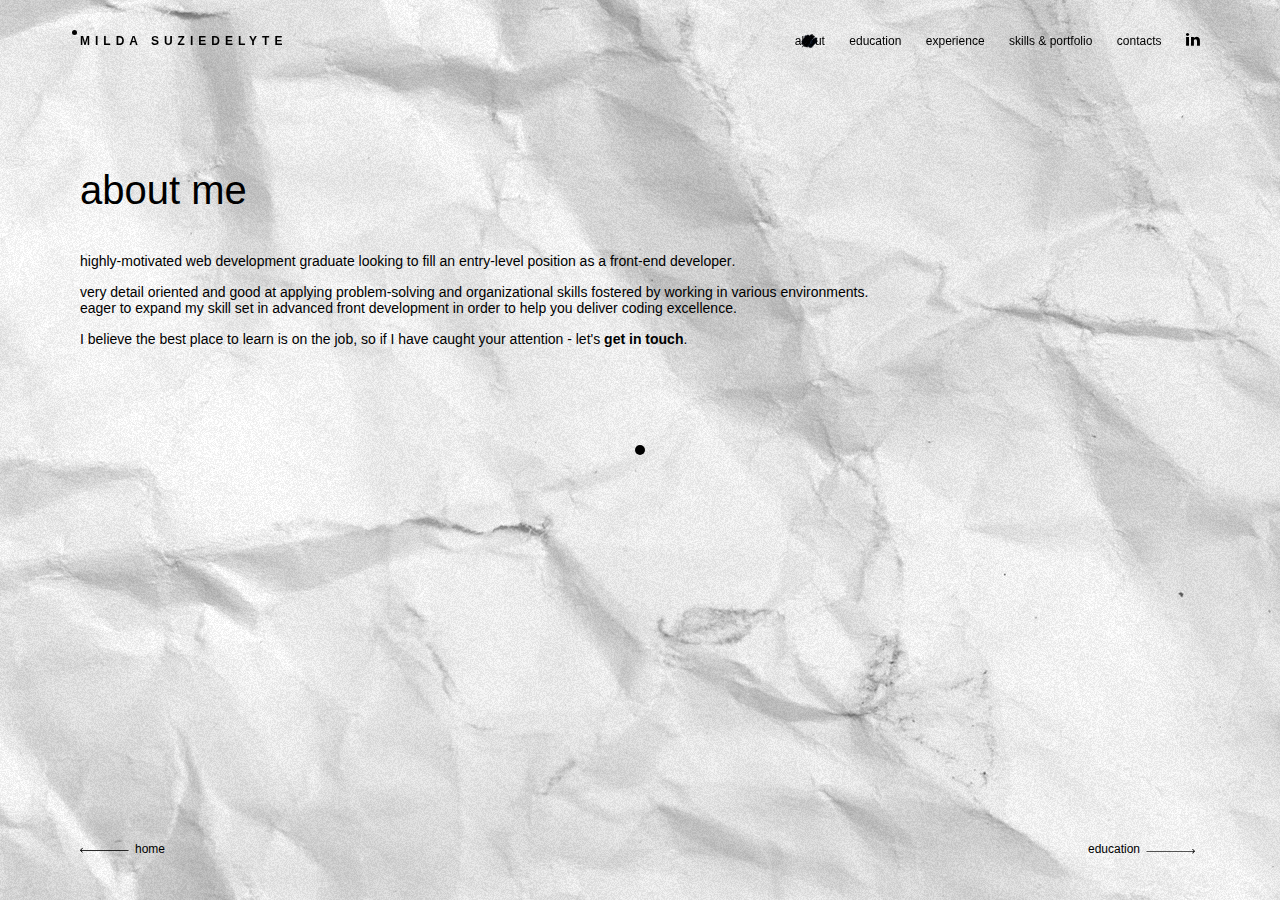
==== other/about-me.html @ 471f2a55 "personal project" ====
<!DOCTYPE html>
<html lang="en">

<head>
    <meta charset="UTF-8">
    <meta name="viewport" content="width=device-width, initial-scale=1.0">
    <title>Milda. About me</title>
    <!-- reset -->
    <link rel="stylesheet" href="../css/reset.css">
    <!-- 3rd party -->
    <link rel="stylesheet" href="../css/font-awesome.min.css">
    <!-- components -->
    <link rel="stylesheet" href="../css/cursor.css">
    <link rel="stylesheet" href="../css/noise.css">
    <!-- custom / other -->
    <link rel="stylesheet" href="./css/custom.css">
    <!-- <link rel="stylesheet" href="./css/custom.css"> -->
    <link rel="icon" href="../img/favicon.png" type="image/gif" sizes="16x16">
</head>
<script type="text/javascript">
    document.addEventListener("DOMContentLoaded",function(){
      let node = document.querySelector('.preload-transitions');
      node.classList.remove('preload-transitions');
    });
  </script>
<body class="preload-transitions">
    <canvas id="noise" class="noise"></canvas>
    <header>
        <div class="left">
            <div class="dot"></div>
            <a id="logo" href="../index.html">MILDA SUZIEDELYTE</a>
        </div>  
        <div class="right">
            <nav class="nav">
                <a id="nav-about" class="nav-item about-selected" href="./about-me.html">about</a>
                <a id="nav-edu" class="nav-item" href="./education.html">education</a>
                <a id="nav-exp" class="nav-item" href="./experience.html">experience</a>
                <a id="nav-port" class="nav-item" href="./skillsPortfolio.html">skills & portfolio</a>
                <a id="nav-cont" class="nav-item" href="./contacts.html">contacts</a>
                <a id="linkedin" href="www.linkedin.com/in/milda-suziedelyte" class="fa fa-linkedin"></a>

            </nav>
            <div class="header-sandwitch">
                <div id="burger" class="sandwitch-icon"></div>
                <div id="burger" class="sandwitch-icon1"></div>
                <div id="burger" class="sandwitch-icon2"></div>
            </div>
        </div>
    </header>
    <!-- <main class="container"> -->
    <main class="info-container">
            <h2>about me</h2>
            <p>highly-motivated web development graduate looking to fill an entry-level position as a <span style="font-weight:500">front-end developer</span>. </p>
            <p>very detail oriented and good at applying problem-solving and organizational skills fostered by working in various environments. eager to expand my skill set in advanced front development in order to help you deliver coding excellence.</p>
            <p>I believe the best place to learn is on the job, so if I have caught your attention - let's <a href="./contacts.html">get in touch</a>.</p>
            <!-- <p>hi, my name is Milda and I am on my way to becoming front-end developer.</p><p>for the last six months I have been studying the fundamentals of <span style="font-weight:500">full-stack development</span> at Baltic Institute of Technology, but the whole <span id="story-button"><img id="story-arrow" class="story-hidden" src="../img/curved-arrow.png" alt="">story</span> of me becoming a developer have started years ago. Anyway, I believe I have some traits that would make me good developer:</p>
            <ul>
                <li>I take tasks seriously - I listen, hear and try to accomplish.</li>
                <li>I love problem-solving and organizing, so I try to find and understand the best possible ways, I discuss and reconcile if needed. </li>
                <li>My eyes and brain admire accuracy and I show attention to details, so apart from the fact that these 2px in the wrong place will never see the light, I enjoy writing clean code that works well.</li>
            </ul>
            <p>I know there is still plenty to learn, but that does not scare me, as continuous self-development is one of my key values. </p><p>Even so, I believe the best place to learn is on the job, so if I have caught your attention - let's <a href="./contacts.html">get in touch</a>.</p>
            <p id="story" class="story-hidden">I have always been math and logic oriented, thus did not really believe in destiny related things, yet… Finishing school, I was not sure where to do, so my parents took me to get career aptitude test done. Guess the result? IT. At that time it looked scary, my parents were not sure if that is the best choice for me and I did not know what to think, especially considering the developer stereotype about ten years ago. Thus, I started studies, that I quit after 1.5 years, then the other studies followed, that I absolutely adored, yet quite fast understood it is not what I want to do daily. And as life went on at some point I took another career test, guess the result again? It is like I see it in front of my eyes written - software developer and web designer! But life took another turn again… So, event though I do not know exactly what was stopping me every time, now I am pretty sure I am ready to admit that I want to be front-end developer.</p>         -->
    </main>
    <div class="footer">
            <a class='icon-left' href="../index.html"><img class='icon'  src="../img/arraw.PNG" alt="">home</a>
            <a class='icon-right' href="./education.html">education<img class='icon-r'  src="../img/arraw.PNG" alt=""></a>
    </div>

      <!-- CURSOR -->
    <div class="cursor-dot"></div>

    <!-- JS -->
    <script src="./js/cursor.js"></script>
    <script src="./js/main.js" type="module"></script>

</body>

</html>
---- css/cursor.css ----
html,
body * {
    cursor: none;        
}

.cursor-dot,
.cursor-dot-outline {
    pointer-events: none;
    position: absolute;
    top: 50%;
    left: 50%;
    border-radius: 50%;
    opacity: 0;
    transform: translate(-50%, -50%);
    transition: opacity 0.3s ease-in-out,
                transform 0.3s ease-in-out;
    z-index: 999999;
}

.cursor-dot {
    width: 10px;
    height: 10px;
    background-color: black;
    transition: width 0.5s, height 0.5s;
}
---- css/noise.css ----
.noise {
    z-index: 100;
    position: absolute;
    top: 0;
    left: 0;
    
    width: 100%;
    height: 100%;
    
    pointer-events: none;
    opacity: .05;
}
---- other/css/custom.css ----
body{
    background: url('../../img/view-white-crumpled-paper.jpg') no-repeat center center fixed;  
    min-height: 100vh;
    position: relative;
}

.cursor-dot {
    background-color:black;
}

/* ----------------- */

header{
    display: flex;
    justify-content: space-between;
    align-items:flex-end;
    width: 100%;
    padding: 30px 80px 20px 80px;
    position: sticky;
    top: 0;
    left: 0;
    z-index: 10000;
    /* background-color: white;
    opacity: 0.5; */
}

    .left{
        position:relative;
        letter-spacing: 5px;
    }

        .dot{
            width: 5px;
            height: 5px;
            background-color: black;
            border-radius: 50%;
            position: absolute;
            top: 0px;
            left: -8px;
            animation: blink 3s infinite;
        }
        
            @keyframes blink {
                0% { opacity: 0; }
                50% { opacity: 1; }
                100% { opacity: 0; }
            }

        #logo{
            font-size: 12px;
            letter-spacing: 5px; 
            color: black;
            vertical-align: bottom;
            font-weight: 600;
        }  

            nav a{
                color: black;
                font-size: 12px;
                vertical-align: bottom;
                margin-left: 20px;
            }

                #nav-about:hover,
                .about-selected{
                    background-image: url('../../img/scribble1.png');
                    background-repeat: no-repeat;
                    background-size: contain;
                    background-position: center;
                }

                #nav-edu:hover,
                .edu-selected{
                    background-image: url('../../img/scribble2.png');
                    background-repeat: no-repeat;
                    background-size: contain;
                    background-position: center;
                }

                #nav-exp:hover,
                .exp-selected {
                    background-image: url('../../img/scribble3.png');
                    background-repeat: no-repeat;
                    background-size: contain;
                    background-position: center;
                }

                #nav-port:hover,
                .port-selected {
                    background-image: url('../../img/scribble4.png');
                    background-repeat: no-repeat;
                    background-size: contain;
                    background-position: center;
                }

                #nav-cont:hover,
                .cont-selected {
                    background-image: url('../../img/scribble5.png');
                    background-repeat: no-repeat;
                    background-size: contain;
                    background-position: center;
                }

                #linkedin{
                    margin-bottom: 1px;
                }
                #linkedin:hover{
                    color: #0e76a8;
                }

    /* ABOUT-ME START */

.info-container{
    margin: 100px 0 0 80px;
    padding-bottom: 100px;
    width: 800px;
}

    .info-container h2{
        font-size: 40px;
        margin-bottom: 40px;
    }

    .info-container p{
        font-size: 14px;
        margin-top: 15px;
    }

        .info-container p a{
            font-weight: 600;
        }

        .info-container p a:hover{
            color: #B67150;
        }

        #story{
        font-size: 14px;
        }

        #story-button{
            position: relative;
            font-weight: 600;
        }

        #story-button:hover{
            color: #B67150;
        }

        #story-arrow{
            height: 50px;
            position: absolute;
            left: -135px;
            top: 5px;
        }

        .story-hidden{
        display: none;
        }

        .story-show{
            display: block;
        }

        ul {
            margin-top: 15px;
            list-style: none; 
            margin: 10px 10px;
          }
          
          ul li::before {
            content: "\2022";  
            color: black; 
            font-weight: bold; 
            display: inline-block; 
            width: 1em; 
            margin-left: -1em; 
            font-size: 10px;
          }

        li{
            font-size: 12px;
        }

/* FOOTER START */

.footer{
    position: absolute;
    padding: 20px 0 40px 0;
    bottom:0px;
    left:80px;
    right:80px;
}

.footer a{
    color:black;
    font-size: 12px;
}

.icon-right{
    float: right;
}

.icon,
.icon-r{
    width: 50px;
    margin-top: 4px;
    margin-right: 5px;
}

.icon-left:hover{
  background-image: url('../../img/arraw2.PNG');
  background-repeat: no-repeat;
  background-size: 50px;
  background-position: left;
}

.icon-r{
  margin-left: 5px;
  transform: rotate(180deg);   
}

  .icon-right:hover{
      background-image: url('../../img/arraw1.PNG');
      background-repeat: no-repeat;
      background-size: 50px;
      background-position: right;
  }

  /* EDUCATION START */

.edu-item{
    /* display: inline-block; */
}

.edu-item > h4{
    display: inline-block;
    width: 140px;
    font-size: 12px;
    line-height: 18px;
    vertical-align: top;
    font-weight: 600;
    /* background-color: lightsalmon; */
    padding: 10px;
    /* margin-bottom: 10px; */
}

.item-info{
    width: 70%;
    /* width: calc(100% - 140%); */
    display: inline-block;
    vertical-align: top;
    /* flex-grow: 8; */
    /* background-color: aqua; */
    padding: 10px;
}

.item-info h4{
    font-size: 14px;
    font-weight: 600;
    margin-bottom: 5px;
}

.item-info p{
    font-size: 13px;
}

.edu{
    background-color: lightsalmon;
 
 }
 
 .edu h4{
    color: black;
 }
 
 .edu p{
    color: grey;
 }
 
 .place{
    display: inline-block;
    float:left;
 }
 
 .year{
    display: inline-block;
    float:right;
 }


  /* PORTFOLIO START */

    .skills-container{
        display: flex;
        /* width: 900px; */
        justify-content: space-between;
    }

        .skills-item{
            margin-bottom: 20px;
            display: inline-block;
            /* flex-grow: 1; */
            /* flex-basis: 31%; */
            
        }

            .skills h4{
                    font-size: 14px;
                    line-height: 18px;
                    font-weight: 600;
                    margin-bottom: 20px;
                }


            .langs{
                display: flex;
                justify-content: space-between;
            }
    
                .langs img{
                    height: 55px;
                    /* margin-right: 20px; */
                    /* filter: grayscale(100%); */
                }

    .portfolio{
      margin-top: 30px;
    }

        .portfolio-container{
            display: flex;
            /* width: 900px; */
            justify-content: space-between;
            align-items: center;

        }

            .portfolio img{
                height: 100px;
                filter: grayscale(100%);
            }

            .portfolio img:hover{
                filter:none;
            }

            #git{
                height: 55px;
            }




    /* CONTACTS START */

    .contacts *{
        display: block;
        margin-bottom: 20px;
    }

    #ph{
        height:13px;
    }
    
    #em{
        height:18px;
    }
---- other/css/custom.css ----
body{
    background: url('../../img/view-white-crumpled-paper.jpg') no-repeat center center fixed;  
    min-height: 100vh;
    position: relative;
}

.cursor-dot {
    background-color:black;
}

/* ----------------- */

header{
    display: flex;
    justify-content: space-between;
    align-items:flex-end;
    width: 100%;
    padding: 30px 80px 20px 80px;
    position: sticky;
    top: 0;
    left: 0;
    z-index: 10000;
    /* background-color: white;
    opacity: 0.5; */
}

    .left{
        position:relative;
        letter-spacing: 5px;
    }

        .dot{
            width: 5px;
            height: 5px;
            background-color: black;
            border-radius: 50%;
            position: absolute;
            top: 0px;
            left: -8px;
            animation: blink 3s infinite;
        }
        
            @keyframes blink {
                0% { opacity: 0; }
                50% { opacity: 1; }
                100% { opacity: 0; }
            }

        #logo{
            font-size: 12px;
            letter-spacing: 5px; 
            color: black;
            vertical-align: bottom;
            font-weight: 600;
        }  

            nav a{
                color: black;
                font-size: 12px;
                vertical-align: bottom;
                margin-left: 20px;
            }

                #nav-about:hover,
                .about-selected{
                    background-image: url('../../img/scribble1.png');
                    background-repeat: no-repeat;
                    background-size: contain;
                    background-position: center;
                }

                #nav-edu:hover,
                .edu-selected{
                    background-image: url('../../img/scribble2.png');
                    background-repeat: no-repeat;
                    background-size: contain;
                    background-position: center;
                }

                #nav-exp:hover,
                .exp-selected {
                    background-image: url('../../img/scribble3.png');
                    background-repeat: no-repeat;
                    background-size: contain;
                    background-position: center;
                }

                #nav-port:hover,
                .port-selected {
                    background-image: url('../../img/scribble4.png');
                    background-repeat: no-repeat;
                    background-size: contain;
                    background-position: center;
                }

                #nav-cont:hover,
                .cont-selected {
                    background-image: url('../../img/scribble5.png');
                    background-repeat: no-repeat;
                    background-size: contain;
                    background-position: center;
                }

                #linkedin{
                    margin-bottom: 1px;
                }
                #linkedin:hover{
                    color: #0e76a8;
                }

    /* ABOUT-ME START */

.info-container{
    margin: 100px 0 0 80px;
    padding-bottom: 100px;
    width: 800px;
}

    .info-container h2{
        font-size: 40px;
        margin-bottom: 40px;
    }

    .info-container p{
        font-size: 14px;
        margin-top: 15px;
    }

        .info-container p a{
            font-weight: 600;
        }

        .info-container p a:hover{
            color: #B67150;
        }

        #story{
        font-size: 14px;
        }

        #story-button{
            position: relative;
            font-weight: 600;
        }

        #story-button:hover{
            color: #B67150;
        }

        #story-arrow{
            height: 50px;
            position: absolute;
            left: -135px;
            top: 5px;
        }

        .story-hidden{
        display: none;
        }

        .story-show{
            display: block;
        }

        ul {
            margin-top: 15px;
            list-style: none; 
            margin: 10px 10px;
          }
          
          ul li::before {
            content: "\2022";  
            color: black; 
            font-weight: bold; 
            display: inline-block; 
            width: 1em; 
            margin-left: -1em; 
            font-size: 10px;
          }

        li{
            font-size: 12px;
        }

/* FOOTER START */

.footer{
    position: absolute;
    padding: 20px 0 40px 0;
    bottom:0px;
    left:80px;
    right:80px;
}

.footer a{
    color:black;
    font-size: 12px;
}

.icon-right{
    float: right;
}

.icon,
.icon-r{
    width: 50px;
    margin-top: 4px;
    margin-right: 5px;
}

.icon-left:hover{
  background-image: url('../../img/arraw2.PNG');
  background-repeat: no-repeat;
  background-size: 50px;
  background-position: left;
}

.icon-r{
  margin-left: 5px;
  transform: rotate(180deg);   
}

  .icon-right:hover{
      background-image: url('../../img/arraw1.PNG');
      background-repeat: no-repeat;
      background-size: 50px;
      background-position: right;
  }

  /* EDUCATION START */

.edu-item{
    /* display: inline-block; */
}

.edu-item > h4{
    display: inline-block;
    width: 140px;
    font-size: 12px;
    line-height: 18px;
    vertical-align: top;
    font-weight: 600;
    /* background-color: lightsalmon; */
    padding: 10px;
    /* margin-bottom: 10px; */
}

.item-info{
    width: 70%;
    /* width: calc(100% - 140%); */
    display: inline-block;
    vertical-align: top;
    /* flex-grow: 8; */
    /* background-color: aqua; */
    padding: 10px;
}

.item-info h4{
    font-size: 14px;
    font-weight: 600;
    margin-bottom: 5px;
}

.item-info p{
    font-size: 13px;
}

.edu{
    background-color: lightsalmon;
 
 }
 
 .edu h4{
    color: black;
 }
 
 .edu p{
    color: grey;
 }
 
 .place{
    display: inline-block;
    float:left;
 }
 
 .year{
    display: inline-block;
    float:right;
 }


  /* PORTFOLIO START */

    .skills-container{
        display: flex;
        /* width: 900px; */
        justify-content: space-between;
    }

        .skills-item{
            margin-bottom: 20px;
            display: inline-block;
            /* flex-grow: 1; */
            /* flex-basis: 31%; */
            
        }

            .skills h4{
                    font-size: 14px;
                    line-height: 18px;
                    font-weight: 600;
                    margin-bottom: 20px;
                }


            .langs{
                display: flex;
                justify-content: space-between;
            }
    
                .langs img{
                    height: 55px;
                    /* margin-right: 20px; */
                    /* filter: grayscale(100%); */
                }

    .portfolio{
      margin-top: 30px;
    }

        .portfolio-container{
            display: flex;
            /* width: 900px; */
            justify-content: space-between;
            align-items: center;

        }

            .portfolio img{
                height: 100px;
                filter: grayscale(100%);
            }

            .portfolio img:hover{
                filter:none;
            }

            #git{
                height: 55px;
            }




    /* CONTACTS START */

    .contacts *{
        display: block;
        margin-bottom: 20px;
    }

    #ph{
        height:13px;
    }
    
    #em{
        height:18px;
    }
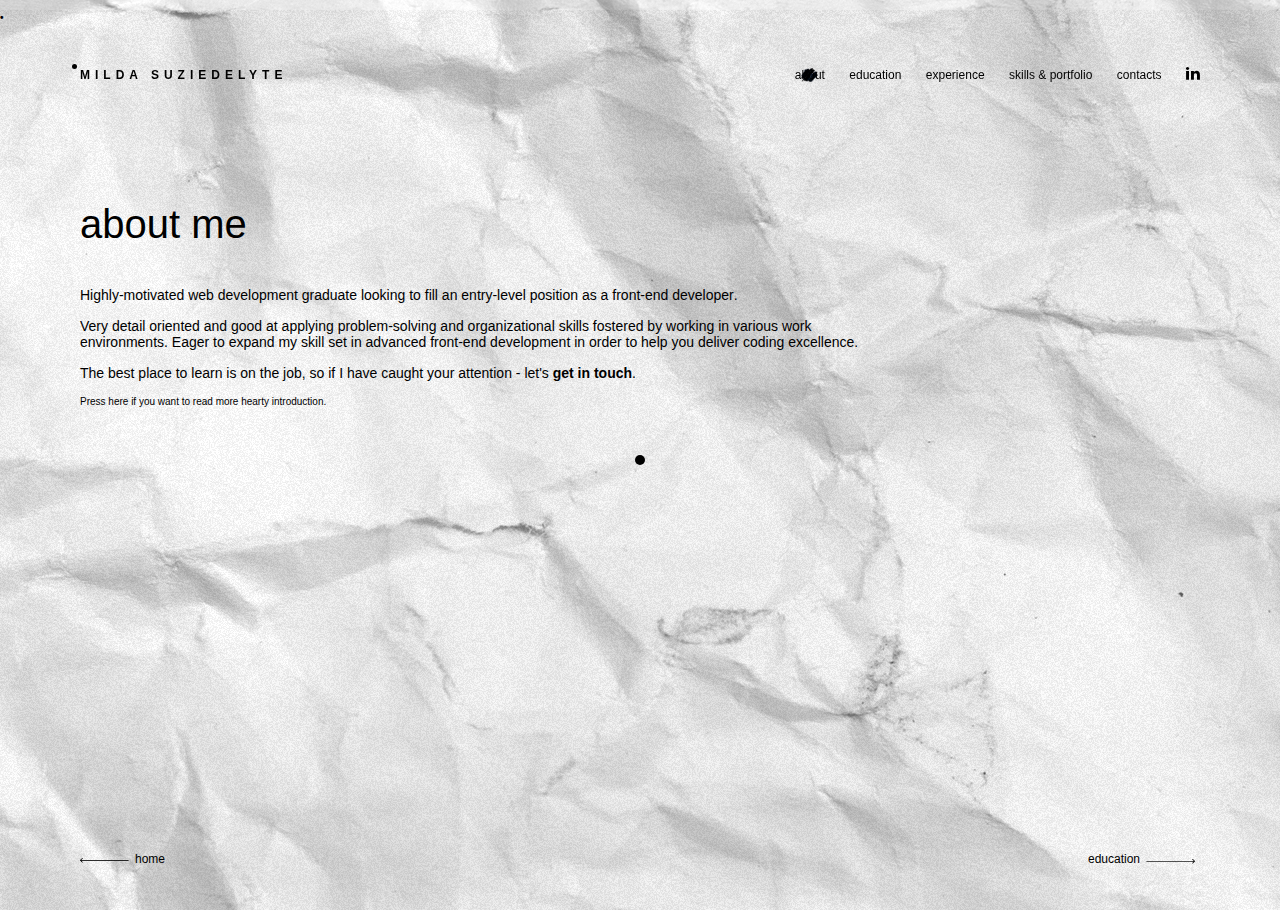
==== commit 9c788699: "updt" ====
--- a/other/about-me.html
+++ b/other/about-me.html
@@ -12,9 +12,9 @@
     <!-- components -->
     <link rel="stylesheet" href="../css/cursor.css">
     <link rel="stylesheet" href="../css/noise.css">
+    <link rel="stylesheet" href="./css/barba.css">
     <!-- custom / other -->
     <link rel="stylesheet" href="./css/custom.css">
-    <!-- <link rel="stylesheet" href="./css/custom.css"> -->
     <link rel="icon" href="../img/favicon.png" type="image/gif" sizes="16x16">
 </head>
 <script type="text/javascript">
@@ -23,7 +23,16 @@
       node.classList.remove('preload-transitions');
     });
   </script>
-<body class="preload-transitions">
+<body class="preload-transitions" data-barba="wrapper">
+
+    <ul class="transition">
+        <li></li>
+        <!-- <li></li> -->
+        <!-- <li></li>
+        <li></li>
+        <li></li> -->
+    </ul>
+
     <canvas id="noise" class="noise"></canvas>
     <header>
         <div class="left">
@@ -37,8 +46,7 @@
                 <a id="nav-exp" class="nav-item" href="./experience.html">experience</a>
                 <a id="nav-port" class="nav-item" href="./skillsPortfolio.html">skills & portfolio</a>
                 <a id="nav-cont" class="nav-item" href="./contacts.html">contacts</a>
-                <a id="linkedin" href="www.linkedin.com/in/milda-suziedelyte" class="fa fa-linkedin"></a>
-
+                <a id="linkedin" href="https://www.linkedin.com/in/milda-suziedelyte" target="_blank" class="fa fa-linkedin"></a>
             </nav>
             <div class="header-sandwitch">
                 <div id="burger" class="sandwitch-icon"></div>
@@ -48,13 +56,29 @@
         </div>
     </header>
     <!-- <main class="container"> -->
-    <main class="info-container">
+    <main class="info-container" data-barba="container" data-barba-namespace="home">
             <h2>about me</h2>
-            <p>highly-motivated web development graduate looking to fill an entry-level position as a <span style="font-weight:500">front-end developer</span>. </p>
-            <p>very detail oriented and good at applying problem-solving and organizational skills fostered by working in various environments. eager to expand my skill set in advanced front development in order to help you deliver coding excellence.</p>
-            <p>I believe the best place to learn is on the job, so if I have caught your attention - let's <a href="./contacts.html">get in touch</a>.</p>
+            <p>Highly-motivated web development graduate looking to fill an entry-level position as a <span style="font-weight:500">front-end developer</span>. </p>
+            <p>Very detail oriented and good at applying problem-solving and organizational skills fostered by working in various work environments. Eager to expand my skill set in advanced front-end development in order to help you deliver coding excellence.</p>
+            <p>The best place to learn is on the job, so if I have caught your attention - let's <a href="./contacts.html">get in touch</a>.</p>
+
+            <p id="story-button" style="font-size:10px; font-weight: 400;">Press here if you want to read more hearty introduction.</p>
+
+            <div id="story" class="story-hidden"> 
+                <p>Well, everything you have read above is true, but here you can find a bit longer introduction. as you may already know my name is Milda and I am on my way to becoming front-end developer.</p>
+                <p>I have spent last six months studying the fundamentals of full-stack development at Baltic Institute of Technology. It is funny though, how the whole story of me becoming a developer have started years ago. Around the time of finishing school my parents took me to get career aptitude test done. Guess the result? Web development. Well at that time this choice looked scary both for me and my parents, but after going few different paths, now I am ready to admit that I want to be front-end developer.</p>
+                <p>I believe I have some traits that would help me:</p>
+                <ul class="traits">
+                <li>I take tasks seriously - I listen, hear and try to accomplish.</li>
+                <li>I love problem-solving and organizing, so I try to find and understand the best possible ways, I discuss and reconcile if needed. </li>
+                <li>My eyes and brain admire accuracy and I show attention to details, so apart from the fact that these 2px in the wrong place will never see the light, I enjoy writing clean code that works well.</li>
+                </ul>
+                <p>I know there is still plenty to learn and I believe the best place to do that is on the job. so if I have caught your attention, again - let's <a href="./contacts.html">get in touch</a>.
+               </p>
+            </div>
+
             <!-- <p>hi, my name is Milda and I am on my way to becoming front-end developer.</p><p>for the last six months I have been studying the fundamentals of <span style="font-weight:500">full-stack development</span> at Baltic Institute of Technology, but the whole <span id="story-button"><img id="story-arrow" class="story-hidden" src="../img/curved-arrow.png" alt="">story</span> of me becoming a developer have started years ago. Anyway, I believe I have some traits that would make me good developer:</p>
-            <ul>
+            <ul class="traits">
                 <li>I take tasks seriously - I listen, hear and try to accomplish.</li>
                 <li>I love problem-solving and organizing, so I try to find and understand the best possible ways, I discuss and reconcile if needed. </li>
                 <li>My eyes and brain admire accuracy and I show attention to details, so apart from the fact that these 2px in the wrong place will never see the light, I enjoy writing clean code that works well.</li>
@@ -73,7 +97,12 @@
     <!-- JS -->
     <script src="./js/cursor.js"></script>
     <script src="./js/main.js" type="module"></script>
-
+    
+    <!-- barba -->
+    <!-- <script src="https://unpkg.com/@barba/core"></script>
+    <script type="text/javascript" src="https://cdnjs.cloudflare.com/ajax/libs/gsap/3.2.4/gsap.min.js"></script> -->
+    <!-- <script src="./js/barba.js"></script> -->
+    
 </body>
 
 </html>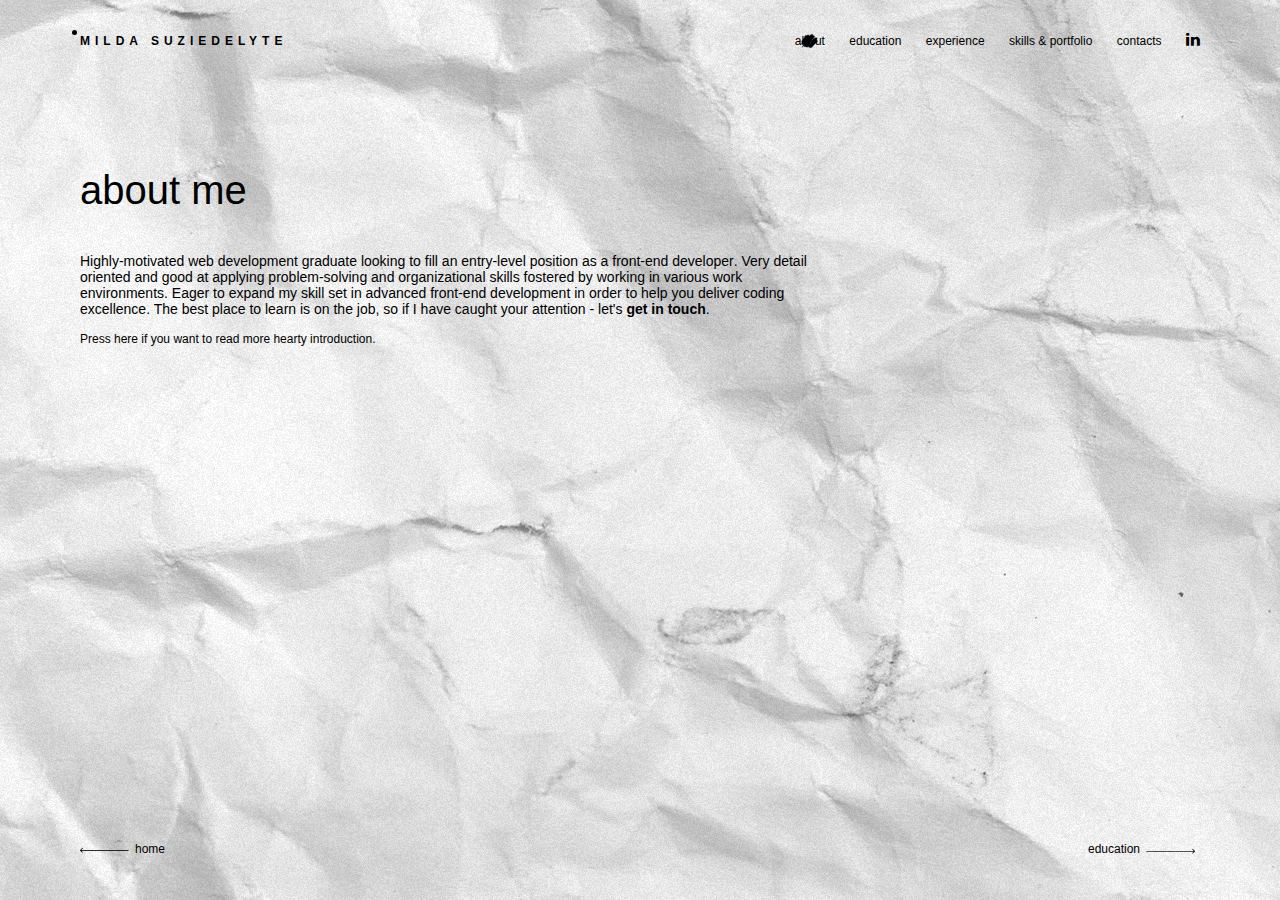
==== commit 97ad5ece: "skills&portfolio layout / burger menu" ====
--- a/other/about-me.html
+++ b/other/about-me.html
@@ -12,7 +12,8 @@
     <!-- components -->
     <link rel="stylesheet" href="../css/cursor.css">
     <link rel="stylesheet" href="../css/noise.css">
-    <link rel="stylesheet" href="./css/barba.css">
+    <link rel="stylesheet" href="./css/burger.css">
+    <!-- <link rel="stylesheet" href="./css/barba.css"> -->
     <!-- custom / other -->
     <link rel="stylesheet" href="./css/custom.css">
     <link rel="icon" href="../img/favicon.png" type="image/gif" sizes="16x16">
@@ -25,13 +26,13 @@
   </script>
 <body class="preload-transitions" data-barba="wrapper">
 
-    <ul class="transition">
-        <li></li>
+    <!-- <ul class="transition">
+        <li></li> -->
         <!-- <li></li> -->
         <!-- <li></li>
         <li></li>
         <li></li> -->
-    </ul>
+    <!-- </ul> -->
 
     <canvas id="noise" class="noise"></canvas>
     <header>
@@ -48,21 +49,23 @@
                 <a id="nav-cont" class="nav-item" href="./contacts.html">contacts</a>
                 <a id="linkedin" href="https://www.linkedin.com/in/milda-suziedelyte" target="_blank" class="fa fa-linkedin"></a>
             </nav>
-            <div class="header-sandwitch">
-                <div id="burger" class="sandwitch-icon"></div>
-                <div id="burger" class="sandwitch-icon1"></div>
-                <div id="burger" class="sandwitch-icon2"></div>
+            <div class="header-burger">
+                <div id="" class="burger burger-icon"></div>
+                <div id="" class="burger burger-icon1"></div>
+                <div id="" class="burger burger-icon2"></div>
             </div>
+            <div class="mobile-navigation"></div>
         </div>
     </header>
     <!-- <main class="container"> -->
     <main class="info-container" data-barba="container" data-barba-namespace="home">
             <h2>about me</h2>
-            <p>Highly-motivated web development graduate looking to fill an entry-level position as a <span style="font-weight:500">front-end developer</span>. </p>
+            <p>Highly-motivated web development graduate looking to fill an entry-level position as a <span style="font-weight:500">front-end developer</span>. Very detail oriented and good at applying problem-solving and organizational skills fostered by working in various work environments. Eager to expand my skill set in advanced front-end development in order to help you deliver coding excellence. The best place to learn is on the job, so if I have caught your attention - let's <a href="./contacts.html">get in touch</a>.</p>
+            <!-- <p>Highly-motivated web development graduate looking to fill an entry-level position as a <span style="font-weight:500">front-end developer</span>. </p>
             <p>Very detail oriented and good at applying problem-solving and organizational skills fostered by working in various work environments. Eager to expand my skill set in advanced front-end development in order to help you deliver coding excellence.</p>
-            <p>The best place to learn is on the job, so if I have caught your attention - let's <a href="./contacts.html">get in touch</a>.</p>
+            <p>The best place to learn is on the job, so if I have caught your attention - let's <a href="./contacts.html">get in touch</a>.</p> -->
 
-            <p id="story-button" style="font-size:10px; font-weight: 400;">Press here if you want to read more hearty introduction.</p>
+            <p id="story-button">Press here if you want to read more hearty introduction.</p>
 
             <div id="story" class="story-hidden"> 
                 <p>Well, everything you have read above is true, but here you can find a bit longer introduction. as you may already know my name is Milda and I am on my way to becoming front-end developer.</p>
@@ -95,8 +98,9 @@
     <div class="cursor-dot"></div>
 
     <!-- JS -->
-    <script src="./js/cursor.js"></script>
+    <!-- <script src="./js/cursor.js"></script> -->
     <script src="./js/main.js" type="module"></script>
+    <script src="./js/aboutMe.js" type="module"></script>
     
     <!-- barba -->
     <!-- <script src="https://unpkg.com/@barba/core"></script>
--- a/css/cursor.css
+++ b/css/cursor.css
@@ -1,6 +1,6 @@
 html,
 body * {
-    cursor: none;        
+    /* cursor: none;         */
 }
 
 .cursor-dot,
--- a/other/css/burger.css
+++ b/other/css/burger.css
@@ -0,0 +1,77 @@
+.header-burger {
+    display: none;
+    /* background-color: lightcoral; */
+}
+
+.burger{
+    display:none;
+}
+
+    .burger-icon {
+        width: 17px;
+        height: 3px;
+        background-color: black;
+        margin: 6px 0;
+        position: absolute;
+        top: 6px;
+        transition: 0.4s;
+        border-radius: 20px;
+        margin-left: 8px;
+    }
+    .burger-icon1 {
+        content: "";
+        width: 17px;
+        height: 3px;
+        background-color:  black;
+        margin: 6px 0;
+        top: -1px;
+        float: right;
+        position: absolute;
+        transition: 0.4s;
+        border-radius: 20px;
+        margin-left: 8px;
+    }
+    .burger-icon2 {
+        content: "";
+        width: 17px;
+        height: 3px;
+        background-color: black;
+        margin-top: 6px;
+        top: 13px;
+        position: absolute;
+        transition: 0.4s;
+        border-radius: 20px;
+        margin-left: 8px;
+
+
+    }
+
+.change .burger-icon1 {
+    -webkit-transform: translate(0px, 7px) rotate(-45deg);
+    transform: translate(0px, 7px) rotate(-45deg);
+  }
+  .change .burger-icon {
+    opacity: 0;
+  }
+  .change .burger-icon2  {
+    -webkit-transform: translate(0px, -7px) rotate(-45deg);
+    transform: translate(0px, -7px)  rotate(45deg) ;
+  }
+
+  @media(max-width: 900px){
+    .header-burger {
+        display: block;
+        position: relative;
+        width: 33px;
+        height: 33px;
+        display: inline-block;
+        z-index: 2;
+        transition: 0.5s;
+        margin-bottom: -10px;
+        /* background-color: aqua; */
+    }
+    .burger{
+        display:block;
+    }
+
+}--- a/other/css/barba.css
+++ b/other/css/barba.css
@@ -0,0 +1,19 @@
+ul.transition{
+    display:flex;
+    position: absolute;
+    z-index: 15000;;
+    height: 100vh;
+    width: 100%;
+    top: 0;
+    left: 0;
+    margin: 0;
+    pointer-events:none;
+    list-style: none;
+}
+
+ul.transition li{
+    transform: scaleX(0);
+    background-color: rgb(241, 241, 241);
+    width:100%;
+    list-style: none;
+}
--- a/other/css/custom.css
+++ b/other/css/custom.css
@@ -19,9 +19,12 @@
     position: sticky;
     top: 0;
     left: 0;
-    z-index: 10000;
-    /* background-color: white;
-    opacity: 0.5; */
+    z-index: 1;
+    transition: all 0.5s;
+}
+
+.scroll{
+       background-color: rgb(240, 240, 240);
 }
 
     .left{
@@ -108,12 +111,106 @@
                     color: #0e76a8;
                 }
 
+                @media(max-width: 900px){
+                    .right{
+                        position: relative;
+                    }
+                    nav{
+                        display: none;
+                        position:absolute;
+                        top: 60px;
+                        right: -80px;
+                        width: 195px;
+                        transition: all 0.5s;
+                        padding-right: 80px;
+                        padding: 10px 80px 10px 0;
+                    }
+                    .nav-scroll{
+                        background-color: rgb(240, 240, 240);
+                    }
+                    nav a{
+                        display: block;
+                        margin: 5px 0;
+                        text-align: right;
+                    }
+                    #linkedin{
+                        float: right;
+                    }
+                    .nav-show{
+                        display: block;
+                    }
+
+                    
+                    #nav-about:hover,
+                    #nav-edu:hover,
+                    #nav-exp:hover,
+                    #nav-port:hover,
+                    #nav-cont:hover,
+                    .about-selected,
+                    .edu-selected,
+                    .exp-selected,
+                    .port-selectedr,
+                    .cont-selected {
+                        background-position: right;
+                    }
+                }
+
+                @media(max-width: 500px){
+                    header{
+                       padding: 30px 50px 20px 50px;
+                    }
+
+                }
+
+                @media(max-width: 400px){
+                    header{
+                       padding: 30px 30px 20px 30px;
+                    }
+                    .right{
+                        position: static;
+                    }
+                    nav{
+                        display: none;
+                        position:static;
+                        position:absolute;
+                        top: 67px;
+                        right: 0px;
+                        left: 0px;
+                        width: 100%;
+                        padding: 100px 0px 80px 30px;
+                    }
+
+                    nav a{
+                        font-size: 30px;
+                        display: block;
+                        margin: 5px 0;
+                        text-align: left;
+                    }
+
+                    #linkedin{
+                        float: left;
+                    }
+
+                    #nav-about:hover,
+                    #nav-edu:hover,
+                    #nav-exp:hover,
+                    #nav-port:hover,
+                    #nav-cont:hover,
+                    .about-selected,
+                    .edu-selected,
+                    .exp-selected,
+                    .port-selectedr,
+                    .cont-selected {
+                        background-position: left;
+                    }
+                }
+
     /* ABOUT-ME START */
 
 .info-container{
     margin: 100px 0 0 80px;
     padding-bottom: 100px;
-    width: 800px;
+    width: 750px;
 }
 
     .info-container h2{
@@ -140,7 +237,8 @@
 
         #story-button{
             position: relative;
-            font-weight: 600;
+            font-weight: 500;
+            font-size:12px;
         }
 
         #story-button:hover{
@@ -162,13 +260,13 @@
             display: block;
         }
 
-        ul {
+        ul.traits {
             margin-top: 15px;
             list-style: none; 
             margin: 10px 10px;
           }
           
-          ul li::before {
+          ul.traits li::before {
             content: "\2022";  
             color: black; 
             font-weight: bold; 
@@ -178,8 +276,31 @@
             font-size: 10px;
           }
 
-        li{
-            font-size: 12px;
+        .traits li{
+            font-size: 14px;
+            /* font-size: 12px; */
+        }
+
+        @media(max-width: 900px){
+            .info-container{
+                margin: 100px 80px 0 80px;
+                width:auto;
+            }
+        }
+
+        @media(max-width: 500px){
+            .info-container{
+                margin: 100px 50px 0 50px;
+            }
+        }
+
+        @media(max-width: 400px){
+            .info-container{
+                margin: 100px 30px 0 30px;
+            }
+            .info-scroll{
+                margin: 560px 30px 0 30px;
+            }
         }
 
 /* FOOTER START */
@@ -227,14 +348,38 @@
       background-position: right;
   }
 
+  @media(max-width: 500px){
+    .footer{
+        left:50px;
+        right:50px;
+    }
+}
+
+@media(max-width: 400px){
+    .footer{
+        left:30px;
+        right:30px;
+    }
+    .footer a{
+        color:black;
+        font-size: 10px;
+    }
+    .icon,
+    .icon-r{
+        margin-top: 2px;
+    }
+}
+
   /* EDUCATION START */
 
 .edu-item{
     /* display: inline-block; */
+    /* background-color: salmon; */
 }
 
 .edu-item > h4{
     display: inline-block;
+    /* background-color: green; */
     width: 140px;
     font-size: 12px;
     line-height: 18px;
@@ -266,7 +411,7 @@
 }
 
 .edu{
-    background-color: lightsalmon;
+    /* background-color: lightsalmon; */
  
  }
  
@@ -288,66 +433,143 @@
     float:right;
  }
 
+ @media(max-width: 700px){
+    .edu-item{
+        display: block;
+    }
+    .edu-item > h4{
+        width: 100%;
+        font-size: 4;
+        /* font-weight: 700; */
+        padding: 5px 10px;
+    }
+    /* .item-info h4{
+        font-weight: 500;
+    } */
+    .item-info{
+        width: 100%;
+        margin-bottom: 15px;
+        padding: 5px 10px;
+    }
+    .item-info h4{
+        font-size: 12px;
+    }
+ }
+
 
   /* PORTFOLIO START */
 
-    .skills-container{
-        display: flex;
-        /* width: 900px; */
-        justify-content: space-between;
+    .skills-portfolio{
+        display:flex;
+        margin: 100px 80px 0 80px;
+        width: calc(100% - 160px);
     }
 
         .skills-item{
+            padding: 10px 0;
             margin-bottom: 20px;
-            display: inline-block;
-            /* flex-grow: 1; */
-            /* flex-basis: 31%; */
-            
-        }
-
-            .skills h4{
-                    font-size: 14px;
-                    line-height: 18px;
-                    font-weight: 600;
-                    margin-bottom: 20px;
-                }
-
-
-            .langs{
-                display: flex;
-                justify-content: space-between;
-            }
-    
-                .langs img{
-                    height: 55px;
-                    /* margin-right: 20px; */
-                    /* filter: grayscale(100%); */
-                }
-
-    .portfolio{
-      margin-top: 30px;
-    }
-
-        .portfolio-container{
+        }
+
+        .sk-left{
+            flex-basis: 60%;
+            order:1;
+        }
+
+        .languages{
+            background-color:lightcoral;
+        }
+
+        .portfolio{
+            background-color:lightgreen;
+            flex-basis: 40%;
+            order:2;
+        }
+
+        .sk-bottom{
             display: flex;
-            /* width: 900px; */
-            justify-content: space-between;
-            align-items: center;
-
-        }
-
-            .portfolio img{
-                height: 100px;
-                filter: grayscale(100%);
-            }
-
-            .portfolio img:hover{
-                filter:none;
-            }
-
-            #git{
-                height: 55px;
-            }
+        }
+
+        .soft{
+            flex-basis: 50%;
+            background-color:lightsteelblue;
+        }
+
+        .hard{
+            flex-basis: 50%;
+            background-color:lightyellow;
+        }
+
+    @media(max-width: 1000px){
+        .skills-portfolio{
+            flex-direction: column;
+        }
+    
+            .sk-left{
+                flex-basis: 50%;
+            }
+    
+            .portfolio{
+                flex-basis: 50%;
+                order: 1;
+            }
+    
+            .sk-bottom{
+                /* flex-direction: column; */
+            }
+    
+            .soft{
+            }
+    
+            .hard{
+            }
+    }
+
+    @media(max-width: 500px){
+        .skills-portfolio{
+            margin: 100px 50px 0 50px;
+            width: calc(100% - 100px);
+        }
+    
+            .sk-left{
+            }
+    
+            .portfolio{
+            }
+    
+            .sk-bottom{
+                flex-direction: column;
+            }
+    
+            .soft{
+            }
+    
+            .hard{
+            }
+    }
+    @media(max-width: 500px){
+        .skills-portfolio{
+            margin: 100px 30px 0 30px;
+            width: calc(100% - 60px);
+        }
+    
+            .sk-left{
+            }
+    
+            .portfolio{
+            }
+    
+            .sk-bottom{
+                flex-direction: column;
+            }
+    
+            .soft{
+            }
+    
+            .hard{
+            }
+
+    }
+
 
 
 
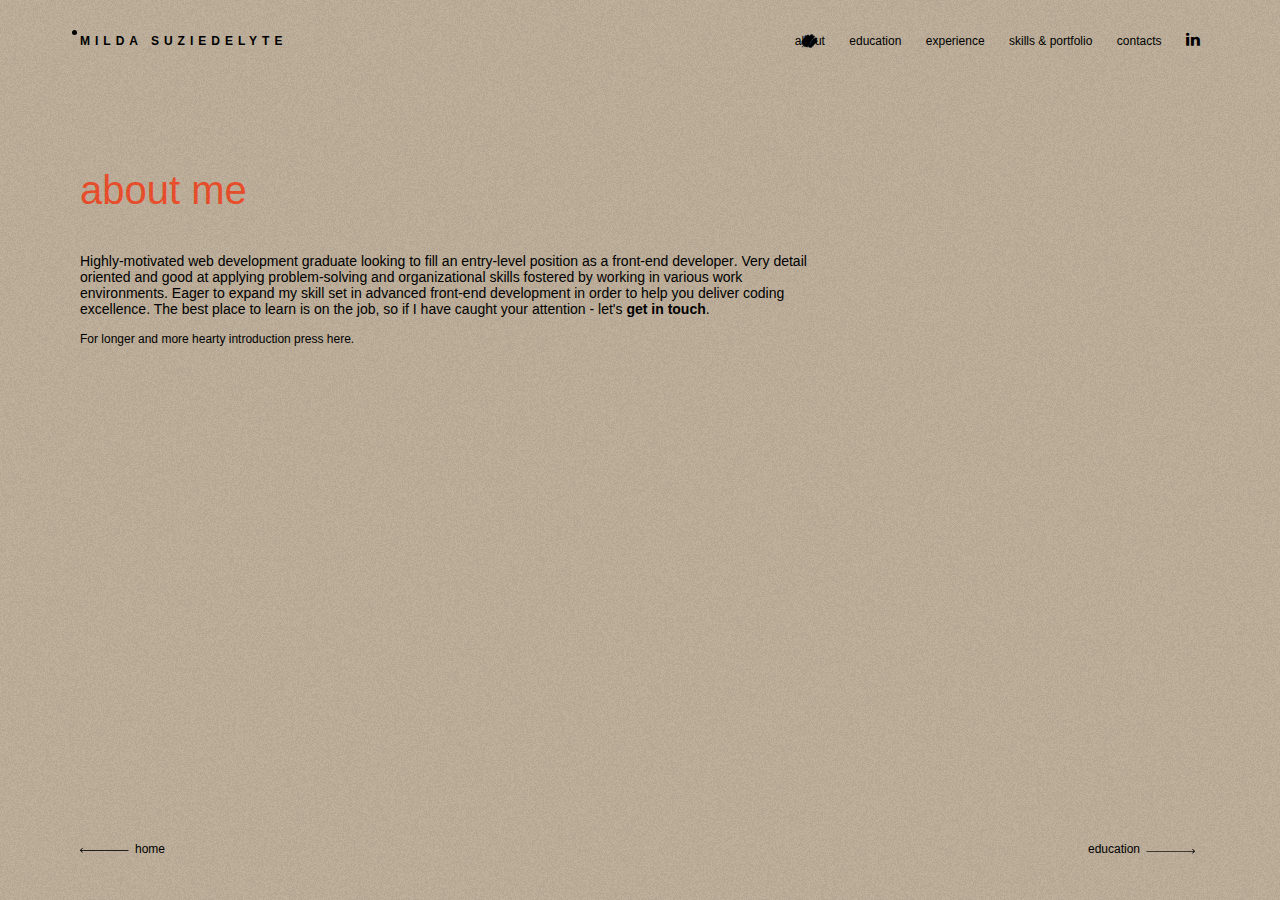
==== commit a39a7a87: "skills&portfolio updt" ====
--- a/other/about-me.html
+++ b/other/about-me.html
@@ -65,7 +65,7 @@
             <p>Very detail oriented and good at applying problem-solving and organizational skills fostered by working in various work environments. Eager to expand my skill set in advanced front-end development in order to help you deliver coding excellence.</p>
             <p>The best place to learn is on the job, so if I have caught your attention - let's <a href="./contacts.html">get in touch</a>.</p> -->
 
-            <p id="story-button">Press here if you want to read more hearty introduction.</p>
+            <p id="story-button">For longer and more hearty introduction press here.</p>
 
             <div id="story" class="story-hidden"> 
                 <p>Well, everything you have read above is true, but here you can find a bit longer introduction. as you may already know my name is Milda and I am on my way to becoming front-end developer.</p>
--- a/other/css/custom.css
+++ b/other/css/custom.css
@@ -1,14 +1,13 @@
 body{
-    background: url('../../img/view-white-crumpled-paper.jpg') no-repeat center center fixed;  
+    /* background: url('../../img/view-white-crumpled-paper.jpg') no-repeat center center fixed;   */
     min-height: 100vh;
     position: relative;
+    background-color: rgb(191, 176, 155);
 }
 
 .cursor-dot {
     background-color:black;
 }
-
-/* ----------------- */
 
 header{
     display: flex;
@@ -24,7 +23,8 @@
 }
 
 .scroll{
-       background-color: rgb(240, 240, 240);
+       /* background-color: rgb(240, 240, 240); */
+       background-color: rgb(191, 176, 155);
 }
 
     .left{
@@ -118,7 +118,8 @@
                     nav{
                         display: none;
                         position:absolute;
-                        top: 60px;
+                        top: 30px;
+                        /* top: 60px; */
                         right: -80px;
                         width: 195px;
                         transition: all 0.5s;
@@ -126,7 +127,8 @@
                         padding: 10px 80px 10px 0;
                     }
                     .nav-scroll{
-                        background-color: rgb(240, 240, 240);
+                        background-color: rgb(191, 176, 155);
+                        /* background-color: rgb(240, 240, 240); */
                     }
                     nav a{
                         display: block;
@@ -149,7 +151,7 @@
                     .about-selected,
                     .edu-selected,
                     .exp-selected,
-                    .port-selectedr,
+                    .port-selected,
                     .cont-selected {
                         background-position: right;
                     }
@@ -199,7 +201,7 @@
                     .about-selected,
                     .edu-selected,
                     .exp-selected,
-                    .port-selectedr,
+                    .port-selected,
                     .cont-selected {
                         background-position: left;
                     }
@@ -211,11 +213,13 @@
     margin: 100px 0 0 80px;
     padding-bottom: 100px;
     width: 750px;
+    
 }
 
     .info-container h2{
         font-size: 40px;
         margin-bottom: 40px;
+        color: rgb(236, 79, 44);
     }
 
     .info-container p{
@@ -227,8 +231,10 @@
             font-weight: 600;
         }
 
-        .info-container p a:hover{
-            color: #B67150;
+        .info-container p a:hover,
+        #story-button:hover{
+            /* color: #B67150; */
+            color: rgb(236, 79, 44);
         }
 
         #story{
@@ -239,10 +245,6 @@
             position: relative;
             font-weight: 500;
             font-size:12px;
-        }
-
-        #story-button:hover{
-            color: #B67150;
         }
 
         #story-arrow{
@@ -460,115 +462,131 @@
   /* PORTFOLIO START */
 
     .skills-portfolio{
-        display:flex;
-        margin: 100px 80px 0 80px;
+        /* background-color: white; */
+        /* display:flex; */
+        margin: 50px 80px 0 80px;
         width: calc(100% - 160px);
-    }
+        /* width: 100%; */
+    }
+
+    /* .divider{
+        background-image: url('../../img/scribble2.png');
+        background-size: contain;
+        width: 100%;
+        height: 10px;
+        background-repeat: no-repeat;
+        background-position: center;
+    } */
 
         .skills-item{
-            padding: 10px 0;
+            padding: 30px 0px;
+            /* margin-bottom: 30px; */
+            /* background-color: white; */
+            border-bottom: 1px solid rgb(236, 79, 44);
+        }
+
+        .hard.skills-item{
+            border-bottom:none;
+        }
+
+        .skills-item h4{
+            font-size: 20px;
+            line-height: 20px;
+            font-weight: 500;
+            margin-bottom: 30px;
+            /* color:rgb(236, 79, 44); */
+            
+        }
+
+        .languages{
+            /* background-color:lightcoral; */
+            /* padding-right: 100px; */
+            /* margin-bottom: 60px; */
+        }
+
+            
+    .langs{
+        width: 500px;
+        display: flex;
+        justify-content: space-between;
+    }
+
+        .langs img{
+            height: 55px;
             margin-bottom: 20px;
         }
 
-        .sk-left{
-            flex-basis: 60%;
-            order:1;
-        }
-
-        .languages{
-            background-color:lightcoral;
-        }
-
         .portfolio{
-            background-color:lightgreen;
-            flex-basis: 40%;
-            order:2;
-        }
-
-        .sk-bottom{
+            /* background-color:lightgreen; */
+        }
+
+
+        .portfolio-container{
             display: flex;
-        }
-
-        .soft{
-            flex-basis: 50%;
-            background-color:lightsteelblue;
-        }
-
-        .hard{
-            flex-basis: 50%;
-            background-color:lightyellow;
-        }
+            justify-content: space-between;
+            align-items: center;
+        }
+
+        #git{
+            height: 55px;
+            margin: 20px 75px;
+        }
+        
+        .portfolio img{
+            height: 100px;
+            margin-right: 20px;
+        }
+
+        .portfolio img:last-child{
+            margin-right: 0px;
+        }
+
+        .portfolio img:hover{
+            filter: grayscale(100%);
+        }
+
+        .skills-item p{
+            display: inline-block;
+            margin-right: 30px;
+        }
+
+
+
 
     @media(max-width: 1000px){
-        .skills-portfolio{
+        .portfolio-container{
+            flex-wrap: wrap;
+        }
+        .portfolio img{
+            margin-bottom: 20px;
+        }
+    }
+
+    @media(max-width: 650px){
+        .langs{
+            width: auto;
+            flex-wrap: wrap;
+        }
+        .portfolio-container{
             flex-direction: column;
-        }
-    
-            .sk-left{
-                flex-basis: 50%;
-            }
-    
-            .portfolio{
-                flex-basis: 50%;
-                order: 1;
-            }
-    
-            .sk-bottom{
-                /* flex-direction: column; */
-            }
-    
-            .soft{
-            }
-    
-            .hard{
-            }
+            align-items: center;
+        }
     }
 
     @media(max-width: 500px){
         .skills-portfolio{
-            margin: 100px 50px 0 50px;
+            margin: 50px 50px 0 50px;
             width: calc(100% - 100px);
         }
-    
-            .sk-left{
-            }
-    
-            .portfolio{
-            }
-    
-            .sk-bottom{
-                flex-direction: column;
-            }
-    
-            .soft{
-            }
-    
-            .hard{
-            }
-    }
-    @media(max-width: 500px){
+    }
+
+    @media(max-width: 400px){
         .skills-portfolio{
-            margin: 100px 30px 0 30px;
+            margin: 50px 20px 0 30px;
             width: calc(100% - 60px);
         }
-    
-            .sk-left{
-            }
-    
-            .portfolio{
-            }
-    
-            .sk-bottom{
-                flex-direction: column;
-            }
-    
-            .soft{
-            }
-    
-            .hard{
-            }
-
-    }
+    }
+
 
 
 
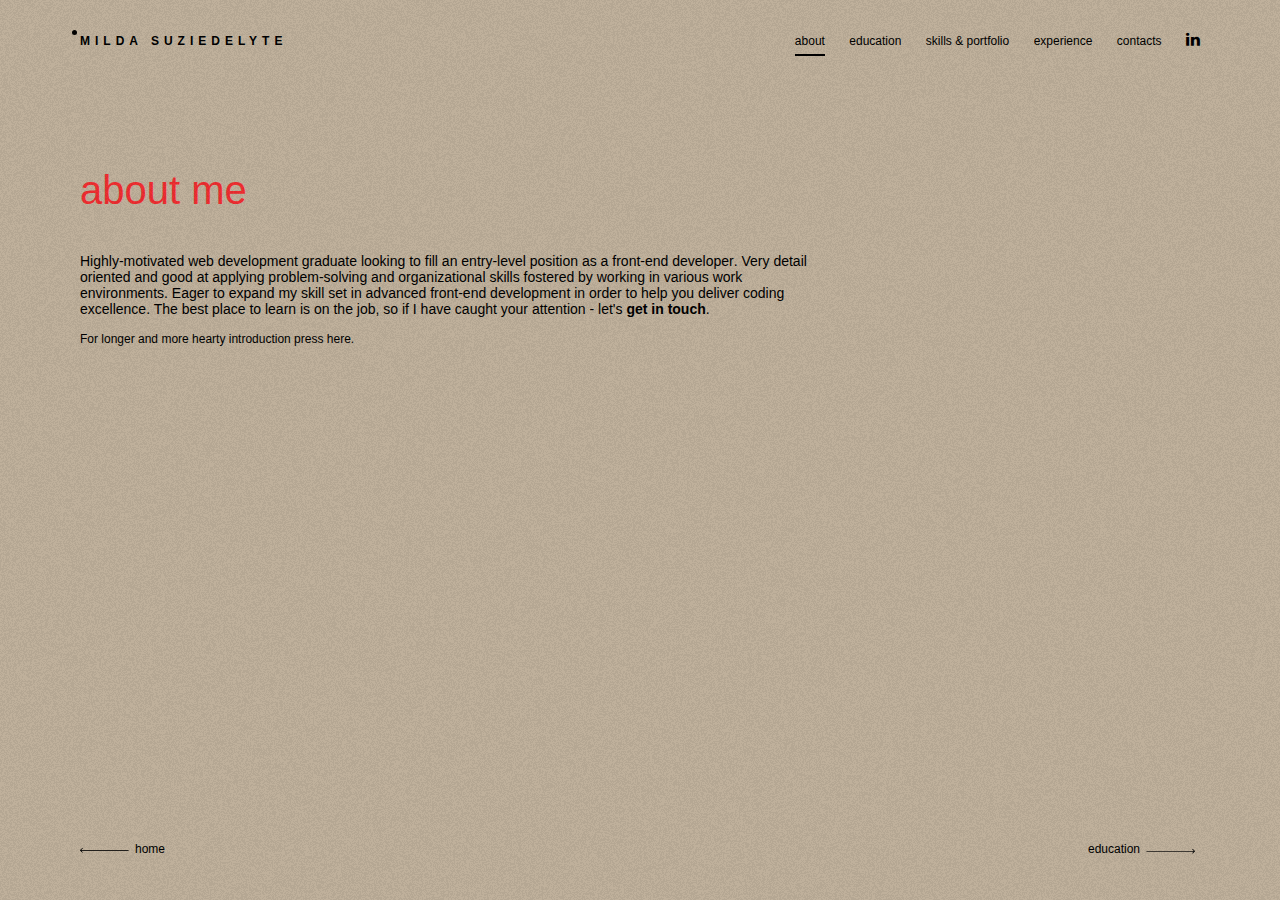
==== commit db160b42: "nav updt" ====
--- a/other/about-me.html
+++ b/other/about-me.html
@@ -13,10 +13,10 @@
     <link rel="stylesheet" href="../css/cursor.css">
     <link rel="stylesheet" href="../css/noise.css">
     <link rel="stylesheet" href="./css/burger.css">
-    <!-- <link rel="stylesheet" href="./css/barba.css"> -->
+    <link rel="stylesheet" href="./css/barba.css">
     <!-- custom / other -->
     <link rel="stylesheet" href="./css/custom.css">
-    <link rel="icon" href="../img/favicon.png" type="image/gif" sizes="16x16">
+    <link rel="icon" href="../img/favicon1.png" type="image/gif" sizes="16x16">
 </head>
 <script type="text/javascript">
     document.addEventListener("DOMContentLoaded",function(){
@@ -27,12 +27,17 @@
 <body class="preload-transitions" data-barba="wrapper">
 
     <!-- <ul class="transition">
-        <li></li> -->
-        <!-- <li></li> -->
-        <!-- <li></li>
-        <li></li>
-        <li></li> -->
-    <!-- </ul> -->
+        <li class="li1"></li>
+        <li class="li2"></li>
+        <li class="li3"></li>
+        <li class="li4"></li>
+        <li class="li5"></li>
+        <li class="li6"></li>
+        <li class="li7"></li>
+        <li class="li8"></li>
+        <li class="li9"></li>
+        <li class="li10"></li>
+    </ul> -->
 
     <canvas id="noise" class="noise"></canvas>
     <header>
@@ -42,11 +47,11 @@
         </div>  
         <div class="right">
             <nav class="nav">
-                <a id="nav-about" class="nav-item about-selected" href="./about-me.html">about</a>
-                <a id="nav-edu" class="nav-item" href="./education.html">education</a>
-                <a id="nav-exp" class="nav-item" href="./experience.html">experience</a>
-                <a id="nav-port" class="nav-item" href="./skillsPortfolio.html">skills & portfolio</a>
-                <a id="nav-cont" class="nav-item" href="./contacts.html">contacts</a>
+                <a id="nav-about" class="nav-item link selected" href="./about-me.html">about</a>
+                <a id="nav-edu" class="nav-item link " href="./education.html">education</a>
+                <a id="nav-port" class="nav-item link" href="./skillsPortfolio.html">skills & portfolio</a>
+                <a id="nav-exp" class="nav-item link" href="./experience.html">experience</a>
+                <a id="nav-cont" class="nav-item link" href="./contacts.html">contacts</a>
                 <a id="linkedin" href="https://www.linkedin.com/in/milda-suziedelyte" target="_blank" class="fa fa-linkedin"></a>
             </nav>
             <div class="header-burger">
@@ -104,8 +109,8 @@
     
     <!-- barba -->
     <!-- <script src="https://unpkg.com/@barba/core"></script>
-    <script type="text/javascript" src="https://cdnjs.cloudflare.com/ajax/libs/gsap/3.2.4/gsap.min.js"></script> -->
-    <!-- <script src="./js/barba.js"></script> -->
+    <script type="text/javascript" src="https://cdnjs.cloudflare.com/ajax/libs/gsap/3.2.4/gsap.min.js"></script>
+    <script src="./js/barba.js"></script> -->
     
 </body>
 
--- a/other/css/barba.css
+++ b/other/css/barba.css
@@ -1,4 +1,4 @@
-ul.transition{
+/* ul.transition{
     display:flex;
     position: absolute;
     z-index: 15000;;
@@ -12,8 +12,39 @@
 }
 
 ul.transition li{
-    transform: scaleX(0);
+    transform: scaleY(0);
     background-color: rgb(241, 241, 241);
-    width:100%;
+    width:0.5%;
     list-style: none;
 }
+
+.li1{
+    background-color: lightblue;
+}
+.li2{
+    background-color: lightsalmon;
+}
+.li3{
+    background-color: lightgreen;
+}
+.li4{
+    background-color: lightyellow;
+}
+.li5{
+    background-color: lightseagreen;
+}
+.li6{
+    background-color: lightcoral;
+}
+.li7{
+    background-color: lightblue;
+}
+.li8{
+    background-color: lightsalmon;
+}
+.li9{
+    background-color: lightgreen;
+}
+.li10{
+    background-color: lightyellow;
+} */
--- a/other/css/custom.css
+++ b/other/css/custom.css
@@ -62,9 +62,39 @@
                 font-size: 12px;
                 vertical-align: bottom;
                 margin-left: 20px;
-            }
-
-                #nav-about:hover,
+                position: relative;
+            }
+
+            nav .link:hover::before{
+                border-bottom: 2px solid #000;
+                /* width: 32px; */
+                content: ' ';
+                display: block;
+                position: absolute;
+                left: 0;
+                right: 0;
+                top: 20px;
+            }
+
+            .link.selected::before{
+                border-bottom: 2px solid #000;
+                /* width: 30px; */
+                content: ' ';
+                display: block;
+                position: absolute;
+                left: 0;
+                right: 0;
+                top: 20px;
+            }
+
+            #linkedin{
+                margin-bottom: 1px;
+            }
+            #linkedin:hover{
+                color: #0e76a8;
+            }
+
+                /* #nav-about:hover,
                 .about-selected{
                     background-image: url('../../img/scribble1.png');
                     background-repeat: no-repeat;
@@ -109,7 +139,7 @@
                 }
                 #linkedin:hover{
                     color: #0e76a8;
-                }
+                } */
 
                 @media(max-width: 900px){
                     .right{
@@ -142,8 +172,24 @@
                         display: block;
                     }
 
+                    nav .link:hover::before{
+                        border-bottom: 0px solid #000;
+                    }
+
+                    nav .link:hover{
+                        color:#ef2e31;
+                    }
+        
+                    .link.selected::before{
+                        border-bottom: 0px solid #000;
+                    }
+
+                    .link.selected{
+                        color:#ef2e31;
+                    }
+
                     
-                    #nav-about:hover,
+                    /* #nav-about:hover,
                     #nav-edu:hover,
                     #nav-exp:hover,
                     #nav-port:hover,
@@ -154,7 +200,7 @@
                     .port-selected,
                     .cont-selected {
                         background-position: right;
-                    }
+                    }*/
                 }
 
                 @media(max-width: 500px){
@@ -219,7 +265,8 @@
     .info-container h2{
         font-size: 40px;
         margin-bottom: 40px;
-        color: rgb(236, 79, 44);
+        color: #ef2e31;
+        /* color: rgb(236, 79, 44); */
     }
 
     .info-container p{
@@ -331,24 +378,30 @@
     margin-right: 5px;
 }
 
-.icon-left:hover{
+/* .icon-left:hover{
   background-image: url('../../img/arraw2.PNG');
   background-repeat: no-repeat;
   background-size: 50px;
   background-position: left;
-}
+}*/
 
 .icon-r{
   margin-left: 5px;
   transform: rotate(180deg);   
 }
 
+.icon-left:hover,
+.icon-right:hover{
+    color: #ef2e31;
+}
+
+/*
   .icon-right:hover{
       background-image: url('../../img/arraw1.PNG');
       background-repeat: no-repeat;
       background-size: 50px;
       background-position: right;
-  }
+  } */
 
   @media(max-width: 500px){
     .footer{
@@ -485,9 +538,13 @@
             border-bottom: 1px solid rgb(236, 79, 44);
         }
 
-        .hard.skills-item{
+        .languages.skills-item{
+            border-top: 1px solid rgb(236, 79, 44);
+        }
+
+        /* .hard.skills-item{
             border-bottom:none;
-        }
+        } */
 
         .skills-item h4{
             font-size: 20px;
@@ -509,11 +566,16 @@
         width: 500px;
         display: flex;
         justify-content: space-between;
+        align-items: center;
     }
 
         .langs img{
             height: 55px;
             margin-bottom: 20px;
+        }
+
+        #php{
+            height: 35px;
         }
 
         .portfolio{
@@ -548,6 +610,7 @@
         .skills-item p{
             display: inline-block;
             margin-right: 30px;
+            margin-top: 0;
         }
 
 
